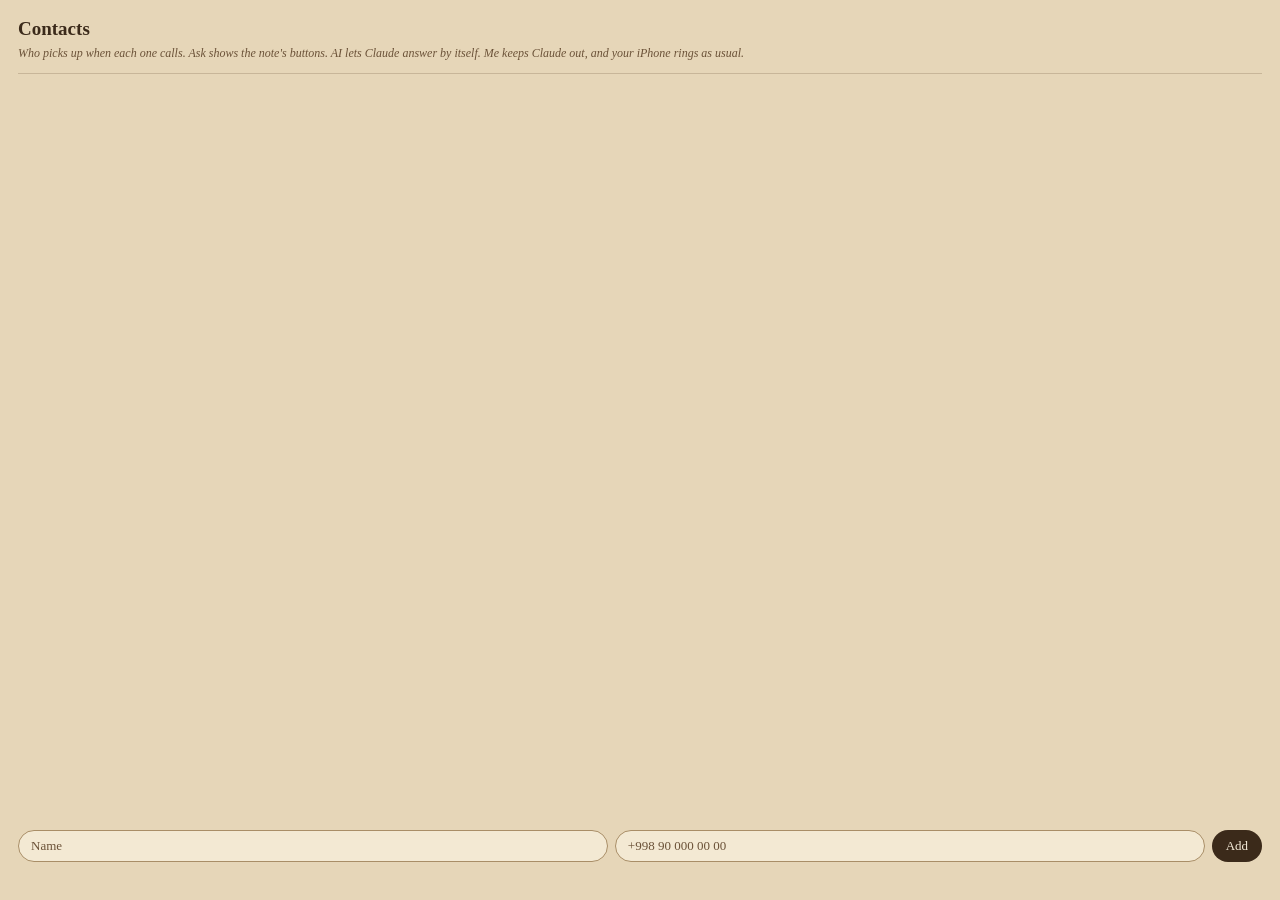
==== note/contacts.html @ 5cc5f089 "Pat: sticky note, live call notes, private numbers and fixes from real calls Names the product Pat, " ====
<!doctype html>
<html lang="en">
<head>
<meta charset="utf-8">
<title>Pat contacts</title>
<script src="qrc:///qtwebchannel/qwebchannel.js"></script>
<style>
:root{--paper:#E6D6B8;--edge:#CDB995;--card:#F3E9D3;--card-hover:#FBF4E4;--line:#A98E67;--ink:#3B2A1A;--ink-hover:#54402C;--on-ink:#F5ECD9;--muted:#6B5238;--rule:rgba(107,82,56,.24);--rust:#8A3F1E}
*{box-sizing:border-box}
html,body{height:100%;margin:0}
body{display:flex;flex-direction:column;padding:18px 18px 16px;font-family:Georgia,'Times New Roman',serif;color:var(--ink);background:var(--paper)}
h1{margin:0;font-size:19px;line-height:1.2}
#hint{margin:4px 0 12px;font-size:12px;font-style:italic;line-height:1.35;color:var(--muted)}
#list{flex:1;min-height:0;overflow-y:auto;margin:0;padding:0;list-style:none;border-top:1px solid var(--rule)}
#empty{padding:18px 0;font-size:14px;font-style:italic;color:var(--muted)}
li{display:flex;align-items:center;gap:10px;padding:9px 0;border-bottom:1px solid var(--rule)}
.who{flex:1;min-width:0}
.name{overflow:hidden;font-size:14px;font-weight:700;text-overflow:ellipsis;white-space:nowrap}
.number{margin-top:1px;font-size:12px;color:var(--muted)}
button{font:12px Georgia,'Times New Roman',serif;color:var(--ink);cursor:pointer}
button:focus-visible,input:focus-visible{outline:2px solid var(--ink);outline-offset:2px}
.rule{display:grid;grid-template-columns:repeat(3,minmax(0,1fr));flex-shrink:0;width:132px;overflow:hidden;border:1px solid var(--line);border-radius:999px}
.rule button{height:26px;padding:0;background:var(--card);border:0;transition:background .15s,color .15s}
.rule button:hover{background:var(--card-hover)}
.rule button.on{color:var(--on-ink);background:var(--ink)}
.remove{display:flex;align-items:center;justify-content:center;flex-shrink:0;width:22px;height:22px;padding:0;color:var(--muted);background:transparent;border:0;border-radius:50%}
.remove:hover{color:var(--ink);background:rgba(107,82,56,.16)}
form{display:flex;gap:7px;margin-top:13px}
input{flex:1;min-width:0;height:32px;padding:0 12px;font:13px Georgia,'Times New Roman',serif;color:var(--ink);background:var(--card);border:1px solid var(--line);border-radius:999px}
input::placeholder{color:var(--muted);opacity:1}
#add{flex-shrink:0;height:32px;padding:0 14px;font-size:13px;color:var(--on-ink);background:var(--ink);border:0;border-radius:999px}
#add:hover{background:var(--ink-hover)}
#problem{min-height:16px;margin:6px 2px 0;font-size:12px;font-style:italic;color:var(--rust)}
</style>
</head>
<body>
<h1>Contacts</h1>
<p id="hint">Who picks up when each one calls. Ask shows the note's buttons. AI lets Claude answer by itself. Me keeps Claude out, and your iPhone rings as usual.</p>
<ul id="list"></ul>
<div id="empty" hidden>No contacts yet. Add one below.</div>
<form id="form">
  <input id="name" type="text" placeholder="Name" aria-label="Name" autocomplete="off">
  <input id="number" type="text" placeholder="+998 90 000 00 00" aria-label="Phone number" autocomplete="off">
  <button id="add" type="submit">Add</button>
</form>
<p id="problem" role="status"></p>
<script>
const $ = (id) => document.getElementById(id);
const RULES = [['ask', 'Ask'], ['ai', 'AI'], ['me', 'Me']];
let bridge = null;

function draw(rows) {
  $('empty').hidden = rows.length > 0;
  $('list').hidden = rows.length === 0;
  $('list').replaceChildren(...rows.map((row) => {
    const item = document.createElement('li');
    item.dataset.name = row.name;

    const who = document.createElement('div');
    who.className = 'who';
    const name = document.createElement('div');
    name.className = 'name';
    name.textContent = row.name;
    name.title = row.name;
    const number = document.createElement('div');
    number.className = 'number';
    number.textContent = row.number;
    who.append(name, number);

    const rule = document.createElement('div');
    rule.className = 'rule';
    rule.setAttribute('role', 'group');
    rule.setAttribute('aria-label', `Who picks up for ${row.name}`);
    for (const [value, label] of RULES) {
      const button = document.createElement('button');
      button.type = 'button';
      button.dataset.rule = value;
      button.textContent = label;
      button.classList.toggle('on', row.rule === value);
      button.setAttribute('aria-pressed', row.rule === value);
      button.onclick = () => bridge.set_rule(row.number, value, refresh);
      rule.appendChild(button);
    }

    const remove = document.createElement('button');
    remove.type = 'button';
    remove.className = 'remove';
    remove.setAttribute('aria-label', `Remove ${row.name}`);
    remove.title = 'Remove';
    remove.innerHTML = '<svg aria-hidden="true" width="10" height="10" viewBox="0 0 12 12" fill="none" stroke="currentColor" stroke-width="1.7" stroke-linecap="round"><path d="m3 3 6 6M9 3l-6 6"></path></svg>';
    remove.onclick = () => bridge.remove(row.name, row.number, refresh);

    item.append(...(row.story ? [who] : [who, rule, remove]));
    return item;
  }));
}

function refresh() {
  bridge.rows((text) => draw(JSON.parse(text)));
}

$('form').addEventListener('submit', (event) => {
  event.preventDefault();
  bridge.add($('name').value, $('number').value, (problem) => {
    $('problem').textContent = problem;
    if (!problem) {
      $('name').value = '';
      $('number').value = '';
      $('name').focus();
      refresh();
    }
  });
});

new QWebChannel(qt.webChannelTransport, (channel) => {
  bridge = channel.objects.bridge;
  refresh();
  window.addEventListener('focus', refresh);
});
</script>
</body>
</html>
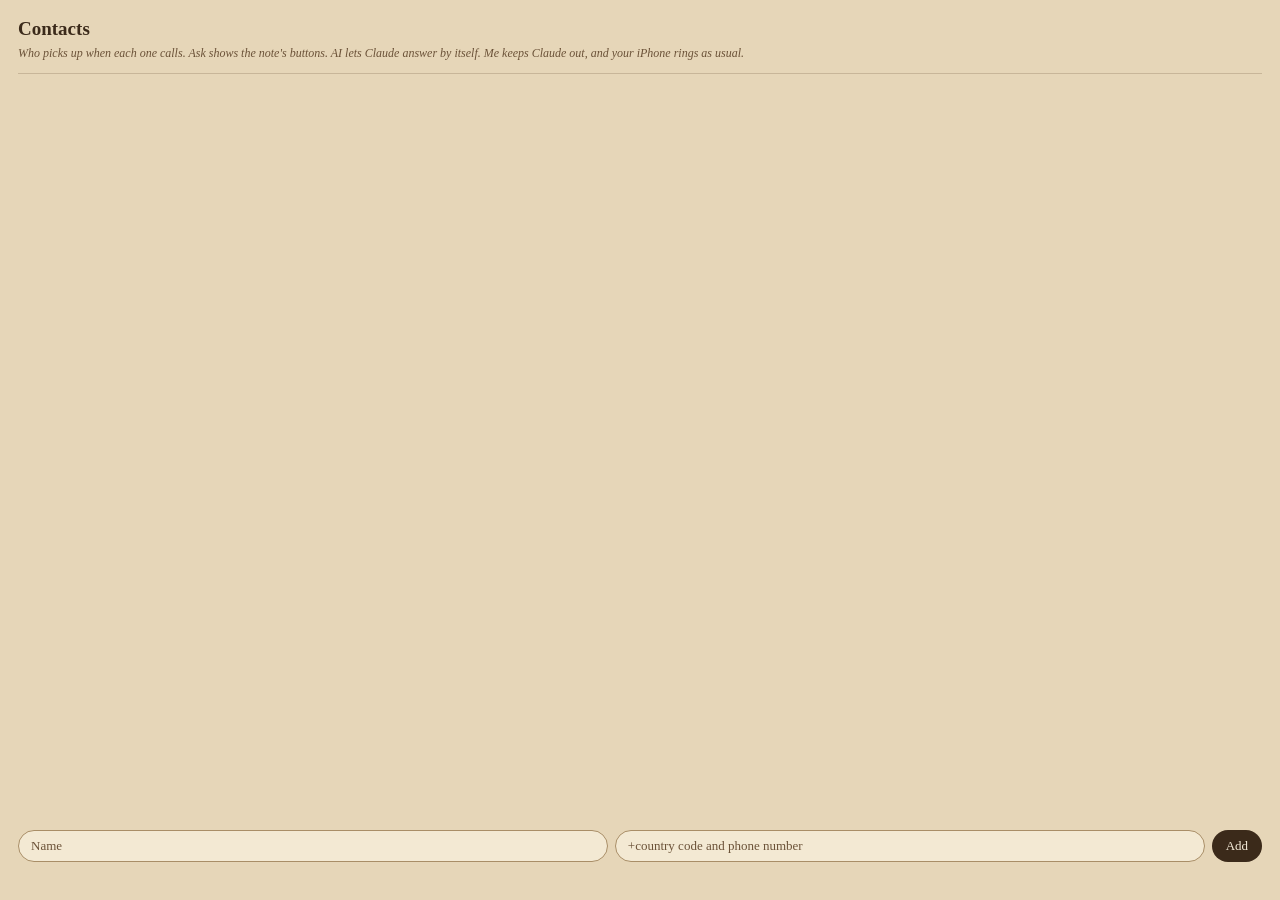
==== commit 1c182fcd: "Improve Pat call reliability and international setup Keep speech models resident, use Haiku 5.5, and" ====
--- a/note/contacts.html
+++ b/note/contacts.html
@@ -40,7 +40,7 @@
 <div id="empty" hidden>No contacts yet. Add one below.</div>
 <form id="form">
   <input id="name" type="text" placeholder="Name" aria-label="Name" autocomplete="off">
-  <input id="number" type="text" placeholder="+998 90 000 00 00" aria-label="Phone number" autocomplete="off">
+  <input id="number" type="text" placeholder="+country code and phone number" aria-label="Phone number" autocomplete="off">
   <button id="add" type="submit">Add</button>
 </form>
 <p id="problem" role="status"></p>
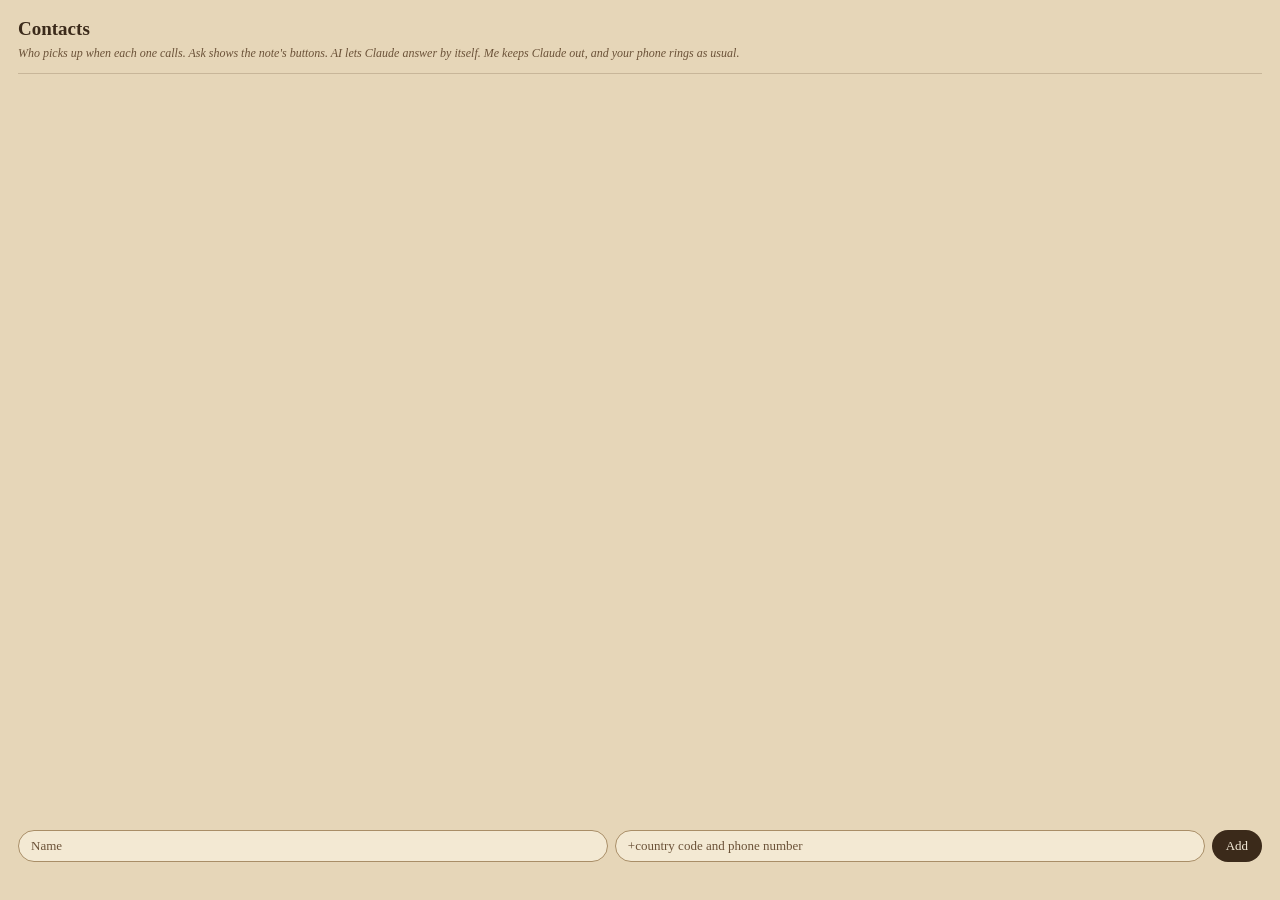
==== commit 0c270962: "Support Android phones as well as iPhones - Pick the phone and tell it apart from headsets by Window" ====
--- a/note/contacts.html
+++ b/note/contacts.html
@@ -35,7 +35,7 @@
 </head>
 <body>
 <h1>Contacts</h1>
-<p id="hint">Who picks up when each one calls. Ask shows the note's buttons. AI lets Claude answer by itself. Me keeps Claude out, and your iPhone rings as usual.</p>
+<p id="hint">Who picks up when each one calls. Ask shows the note's buttons. AI lets Claude answer by itself. Me keeps Claude out, and your phone rings as usual.</p>
 <ul id="list"></ul>
 <div id="empty" hidden>No contacts yet. Add one below.</div>
 <form id="form">
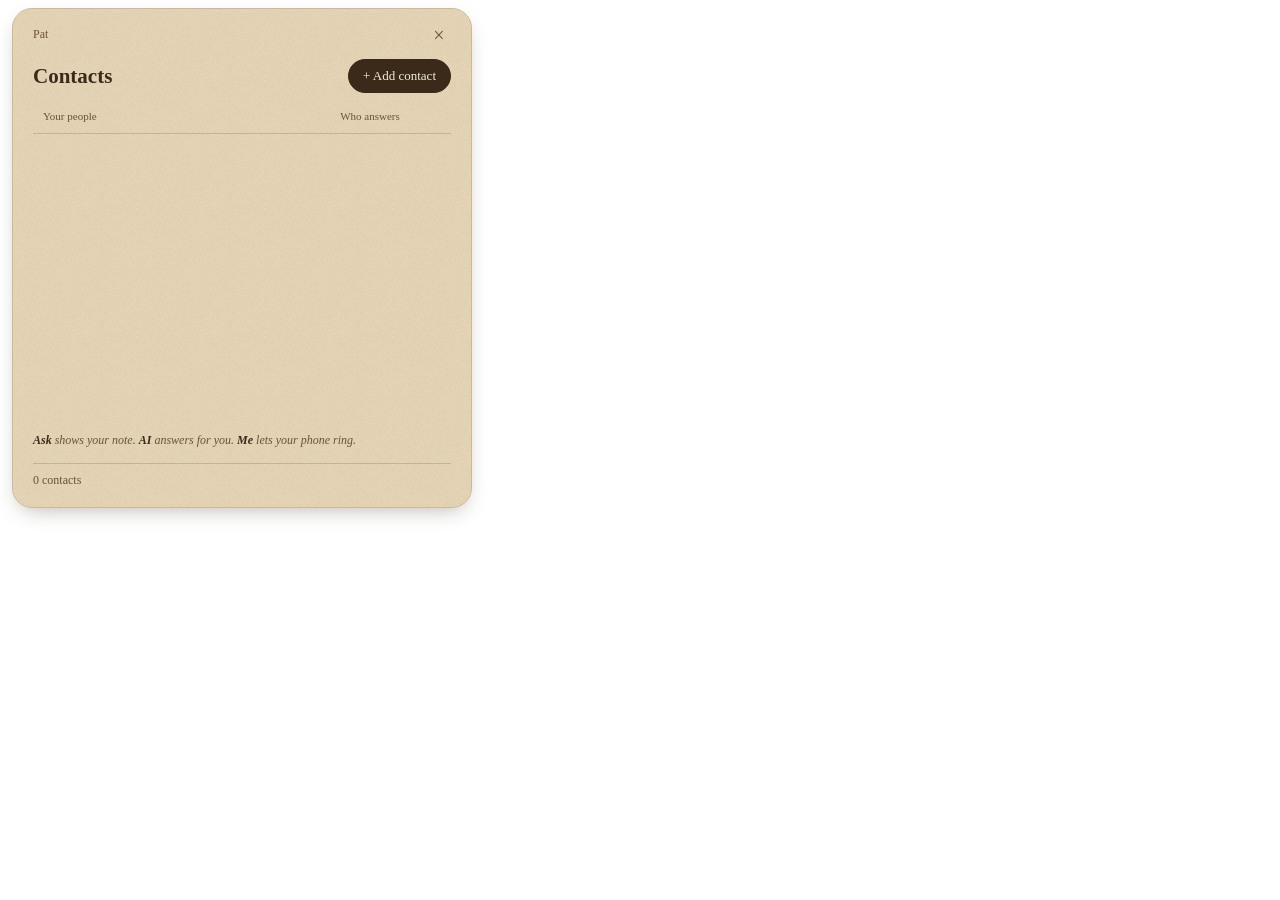
==== commit 9e35d294: "Paper-style settings and contacts windows - First run, Settings and Contacts share one paper look (n" ====
--- a/note/contacts.html
+++ b/note/contacts.html
@@ -2,117 +2,152 @@
 <html lang="en">
 <head>
 <meta charset="utf-8">
+<meta name="viewport" content="width=device-width, initial-scale=1">
 <title>Pat contacts</title>
 <script src="qrc:///qtwebchannel/qwebchannel.js"></script>
-<style>
-:root{--paper:#E6D6B8;--edge:#CDB995;--card:#F3E9D3;--card-hover:#FBF4E4;--line:#A98E67;--ink:#3B2A1A;--ink-hover:#54402C;--on-ink:#F5ECD9;--muted:#6B5238;--rule:rgba(107,82,56,.24);--rust:#8A3F1E}
-*{box-sizing:border-box}
-html,body{height:100%;margin:0}
-body{display:flex;flex-direction:column;padding:18px 18px 16px;font-family:Georgia,'Times New Roman',serif;color:var(--ink);background:var(--paper)}
-h1{margin:0;font-size:19px;line-height:1.2}
-#hint{margin:4px 0 12px;font-size:12px;font-style:italic;line-height:1.35;color:var(--muted)}
-#list{flex:1;min-height:0;overflow-y:auto;margin:0;padding:0;list-style:none;border-top:1px solid var(--rule)}
-#empty{padding:18px 0;font-size:14px;font-style:italic;color:var(--muted)}
-li{display:flex;align-items:center;gap:10px;padding:9px 0;border-bottom:1px solid var(--rule)}
-.who{flex:1;min-width:0}
-.name{overflow:hidden;font-size:14px;font-weight:700;text-overflow:ellipsis;white-space:nowrap}
-.number{margin-top:1px;font-size:12px;color:var(--muted)}
-button{font:12px Georgia,'Times New Roman',serif;color:var(--ink);cursor:pointer}
-button:focus-visible,input:focus-visible{outline:2px solid var(--ink);outline-offset:2px}
-.rule{display:grid;grid-template-columns:repeat(3,minmax(0,1fr));flex-shrink:0;width:132px;overflow:hidden;border:1px solid var(--line);border-radius:999px}
-.rule button{height:26px;padding:0;background:var(--card);border:0;transition:background .15s,color .15s}
-.rule button:hover{background:var(--card-hover)}
-.rule button.on{color:var(--on-ink);background:var(--ink)}
-.remove{display:flex;align-items:center;justify-content:center;flex-shrink:0;width:22px;height:22px;padding:0;color:var(--muted);background:transparent;border:0;border-radius:50%}
-.remove:hover{color:var(--ink);background:rgba(107,82,56,.16)}
-form{display:flex;gap:7px;margin-top:13px}
-input{flex:1;min-width:0;height:32px;padding:0 12px;font:13px Georgia,'Times New Roman',serif;color:var(--ink);background:var(--card);border:1px solid var(--line);border-radius:999px}
-input::placeholder{color:var(--muted);opacity:1}
-#add{flex-shrink:0;height:32px;padding:0 14px;font-size:13px;color:var(--on-ink);background:var(--ink);border:0;border-radius:999px}
-#add:hover{background:var(--ink-hover)}
-#problem{min-height:16px;margin:6px 2px 0;font-size:12px;font-style:italic;color:var(--rust)}
-</style>
+<link rel="stylesheet" href="contacts.css">
 </head>
 <body>
-<h1>Contacts</h1>
-<p id="hint">Who picks up when each one calls. Ask shows the note's buttons. AI lets Claude answer by itself. Me keeps Claude out, and your phone rings as usual.</p>
-<ul id="list"></ul>
-<div id="empty" hidden>No contacts yet. Add one below.</div>
-<form id="form">
-  <input id="name" type="text" placeholder="Name" aria-label="Name" autocomplete="off">
-  <input id="number" type="text" placeholder="+country code and phone number" aria-label="Phone number" autocomplete="off">
-  <button id="add" type="submit">Add</button>
-</form>
-<p id="problem" role="status"></p>
+<main id="contacts">
+  <div id="paper-grain" aria-hidden="true"></div>
+  <div id="content">
+    <div id="topbar"><span>Pat</span><button id="close" type="button" aria-label="Close contacts">×</button></div>
+    <header><h1>Contacts</h1><button id="add-open" class="pill primary" type="button">+ Add contact</button></header>
+    <section id="list-view">
+      <div id="columns"><span>Your people</span><span>Who answers</span></div>
+      <ul id="list" class="scroll" aria-label="Contacts"></ul>
+      <p id="empty" hidden>No contacts yet. Add someone you know.</p>
+      <p id="hint"><strong>Ask</strong> shows your note. <strong>AI</strong> answers for you. <strong>Me</strong> lets your phone ring.</p>
+      <footer id="count" aria-live="polite">0 contacts</footer>
+    </section>
+    <form id="editor" hidden>
+      <div class="editor-fields scroll">
+        <h2 id="editor-title">Add contact</h2>
+        <label>Name<input id="name" type="text" maxlength="100" required autocomplete="off"></label>
+        <label>Phone number<input id="number" type="tel" required autocomplete="off" placeholder="+country code and number"></label>
+        <label>When they call<select id="answer"><option value="ask">Ask me each time</option><option value="ai">Let AI answer</option><option value="me">Let my phone ring</option></select></label>
+        <p id="problem" role="alert" hidden></p>
+      </div>
+      <footer id="editor-buttons" class="editor-footer"><button id="remove" class="pill danger" type="button" hidden>Remove contact</button><span class="spacer"></span><button id="cancel" class="pill" type="button">Cancel</button><button id="save" class="pill primary" type="submit">Add contact</button></footer>
+      <footer id="confirm" class="editor-footer" role="alertdialog" aria-labelledby="confirm-text" hidden><span id="confirm-text"></span><span class="spacer"></span><button id="keep" class="pill" type="button">Keep</button><button id="confirm-remove" class="pill danger" type="button">Remove</button></footer>
+    </form>
+  </div>
+</main>
 <script>
-const $ = (id) => document.getElementById(id);
+const $ = id => document.getElementById(id);
 const RULES = [['ask', 'Ask'], ['ai', 'AI'], ['me', 'Me']];
 let bridge = null;
+let editing = null;
+const displayNumber = number => /^\d+$/.test(number) ? '+' + number : number;
 
 function draw(rows) {
   $('empty').hidden = rows.length > 0;
   $('list').hidden = rows.length === 0;
-  $('list').replaceChildren(...rows.map((row) => {
+  $('count').textContent = rows.length + (rows.length === 1 ? ' contact' : ' contacts');
+  $('list').replaceChildren(...rows.map(row => {
     const item = document.createElement('li');
     item.dataset.name = row.name;
-
-    const who = document.createElement('div');
-    who.className = 'who';
-    const name = document.createElement('div');
-    name.className = 'name';
-    name.textContent = row.name;
-    name.title = row.name;
-    const number = document.createElement('div');
-    number.className = 'number';
-    number.textContent = row.number;
+    const who = document.createElement(row.story ? 'div' : 'button');
+    who.className = 'person';
+    if (!row.story) {
+      who.type = 'button';
+      who.setAttribute('aria-label', 'Edit ' + row.name);
+      who.onclick = () => openEditor(row);
+    } else item.classList.add('story');
+    const name = document.createElement('span');
+    name.className = 'name'; name.textContent = row.name;
+    const number = document.createElement('span');
+    number.className = 'number'; number.textContent = row.story ? row.number : displayNumber(row.number);
     who.append(name, number);
-
-    const rule = document.createElement('div');
-    rule.className = 'rule';
-    rule.setAttribute('role', 'group');
-    rule.setAttribute('aria-label', `Who picks up for ${row.name}`);
-    for (const [value, label] of RULES) {
-      const button = document.createElement('button');
-      button.type = 'button';
-      button.dataset.rule = value;
-      button.textContent = label;
-      button.classList.toggle('on', row.rule === value);
-      button.setAttribute('aria-pressed', row.rule === value);
-      button.onclick = () => bridge.set_rule(row.number, value, refresh);
-      rule.appendChild(button);
+    item.append(who);
+    if (!row.story) {
+      const choices = document.createElement('div');
+      choices.className = 'choices';
+      choices.setAttribute('role', 'group');
+      choices.setAttribute('aria-label', 'Who answers calls from ' + row.name);
+      for (const [value, text] of RULES) {
+        const button = document.createElement('button');
+        button.type = 'button'; button.dataset.rule = value; button.textContent = text;
+        button.setAttribute('aria-pressed', String(row.rule === value));
+        button.onclick = () => bridge.set_rule(row.number, value, refresh);
+        choices.append(button);
+      }
+      item.append(choices);
     }
-
-    const remove = document.createElement('button');
-    remove.type = 'button';
-    remove.className = 'remove';
-    remove.setAttribute('aria-label', `Remove ${row.name}`);
-    remove.title = 'Remove';
-    remove.innerHTML = '<svg aria-hidden="true" width="10" height="10" viewBox="0 0 12 12" fill="none" stroke="currentColor" stroke-width="1.7" stroke-linecap="round"><path d="m3 3 6 6M9 3l-6 6"></path></svg>';
-    remove.onclick = () => bridge.remove(row.name, row.number, refresh);
-
-    item.append(...(row.story ? [who] : [who, rule, remove]));
     return item;
   }));
 }
 
-function refresh() {
-  bridge.rows((text) => draw(JSON.parse(text)));
+function refresh() { bridge.rows(text => draw(JSON.parse(text))); }
+
+function openEditor(row = null) {
+  editing = row;
+  $('editor-title').textContent = row ? 'Edit contact' : 'Add contact';
+  $('name').value = row && row.named !== false ? row.name : '';
+  $('number').value = row ? displayNumber(row.number) : '';
+  $('answer').value = row?.rule || 'ask';
+  $('save').textContent = row ? 'Save contact' : 'Add contact';
+  $('remove').hidden = !row;
+  askToRemove(false);
+  $('problem').hidden = true;
+  $('list-view').hidden = true;
+  $('add-open').hidden = true;
+  $('editor').hidden = false;
+  $('name').focus();
 }
 
-$('form').addEventListener('submit', (event) => {
+function closeEditor() {
+  $('editor').hidden = true;
+  $('list-view').hidden = false;
+  $('add-open').hidden = false;
+  editing = null;
+  refresh();
+}
+
+// Removing is asked once more, so one stray click can't delete someone.
+function askToRemove(asking) {
+  $('confirm').hidden = !asking;
+  $('editor-buttons').hidden = asking;
+  if (asking) {
+    $('confirm-text').textContent = 'Remove ' + (editing && editing.named !== false ? editing.name : 'this number') + '?';
+    $('keep').focus();
+  }
+}
+
+function saved(problem) {
+  $('save').disabled = false;
+  $('confirm-remove').disabled = false;
+  askToRemove(false);
+  if (problem) {
+    $('problem').textContent = problem;
+    $('problem').hidden = false;
+  } else closeEditor();
+}
+
+$('add-open').onclick = () => openEditor();
+$('cancel').onclick = closeEditor;
+$('close').onclick = () => bridge.close_window();
+$('topbar').addEventListener('pointerdown', event => {
+  if (event.button === 0 && !event.target.closest('button')) bridge.start_drag();
+});
+$('editor').addEventListener('submit', event => {
   event.preventDefault();
-  bridge.add($('name').value, $('number').value, (problem) => {
-    $('problem').textContent = problem;
-    if (!problem) {
-      $('name').value = '';
-      $('number').value = '';
-      $('name').focus();
-      refresh();
-    }
+  $('save').disabled = true;
+  const name = $('name').value.trim(), number = $('number').value.trim(), answer = $('answer').value;
+  if (editing) bridge.update(editing.name, editing.number, name, number, answer, saved);
+  else bridge.add(name, number, problem => {
+    if (problem) saved(problem);
+    else bridge.set_rule(number, answer, () => saved(''));
   });
 });
-
-new QWebChannel(qt.webChannelTransport, (channel) => {
+$('remove').onclick = () => { if (editing) askToRemove(true); };
+$('keep').onclick = () => askToRemove(false);
+$('confirm-remove').onclick = () => {
+  if (!editing) return;
+  $('confirm-remove').disabled = true;
+  bridge.remove(editing.name, editing.number, saved);
+};
+new QWebChannel(qt.webChannelTransport, channel => {
   bridge = channel.objects.bridge;
   refresh();
   window.addEventListener('focus', refresh);
--- a/note/contacts.css
+++ b/note/contacts.css
@@ -0,0 +1,58 @@
+:root{--paper:#E6D6B8;--edge:#CDB995;--card:#F3E9D3;--hover:#FBF4E4;--line:#A98E67;--ink:#3B2A1A;--on-ink:#F5ECD9;--muted:#6B5238;--rule:rgba(107,82,56,.24)}
+*{box-sizing:border-box}
+[hidden]{display:none!important}
+html,body{height:100%;margin:0;background:transparent;overflow:hidden}
+body{padding:8px 12px 22px;font:14px/1.45 Georgia,'Times New Roman',serif;color:var(--ink)}
+button,input,select{font-family:inherit;color:inherit}
+button{cursor:pointer}
+button:focus-visible,input:focus-visible,select:focus-visible{outline:2px solid var(--ink);outline-offset:2px}
+#contacts{position:relative;isolation:isolate;width:460px;height:500px;overflow:hidden;border:1px solid var(--edge);border-radius:20px;background:var(--paper);box-shadow:0 8px 21px -8px rgba(44,30,14,.35)}
+#paper-grain{position:absolute;inset:0;z-index:-1;pointer-events:none;opacity:.26;background-image:url('paper-grain.png');border-radius:inherit}
+#content{display:flex;flex-direction:column;height:100%;padding:14px 20px 0}
+#topbar{display:flex;flex-shrink:0;align-items:center;justify-content:space-between;min-height:24px;margin-bottom:12px;color:var(--muted);font-size:12px;user-select:none}
+#close{display:grid;place-items:center;width:24px;height:24px;padding:0;border:0;border-radius:50%;background:transparent;color:var(--muted);font:20px/1 Georgia,serif}
+#close:hover{background:rgba(107,82,56,.13)}
+header{display:flex;flex-shrink:0;align-items:center;justify-content:space-between;gap:12px;margin-bottom:16px}
+h1{margin:0;font-size:21px;line-height:1.25}
+h2{margin:0 0 4px;font-size:15px}
+.pill{min-height:34px;padding:7px 14px;border:1px solid var(--line);border-radius:999px;background:var(--card);font-size:13px;line-height:1.35;white-space:nowrap}
+.pill:hover{background:var(--hover)}
+.primary{background:var(--ink);border-color:var(--ink);color:var(--on-ink)}
+.primary:hover{background:#54402C;border-color:#54402C}
+.danger{background:#944A3F;border-color:#944A3F;color:var(--on-ink)}
+.danger:hover{background:#7E3D34;border-color:#7E3D34}
+.pill:disabled{opacity:.55;cursor:default}
+#list-view,#editor{display:flex;flex:1;flex-direction:column;min-height:0}
+#columns{display:grid;flex-shrink:0;grid-template-columns:minmax(0,1fr) 138px;gap:12px;padding:0 12px 8px 10px;font-size:11px;color:var(--muted)}
+#columns span:last-child{text-align:center}
+#list{flex:1;min-height:0;list-style:none;padding:0 8px 0 0;margin:0;border-top:1px solid var(--rule)}
+#list li{display:grid;grid-template-columns:minmax(0,1fr) 138px;align-items:center;gap:12px;min-height:72px;padding:6px 0;border-bottom:1px solid var(--rule)}
+.person{display:flex;flex-direction:column;justify-content:center;gap:3px;width:100%;min-width:0;min-height:56px;padding:6px 10px;border:0;border-radius:12px;text-align:left;font:inherit;background:transparent;transition:background .12s}
+button.person:hover,button.person:focus-visible{background:var(--card)}
+.name{font-size:15px;font-weight:bold;overflow-wrap:anywhere}
+.number{font-size:12px;color:var(--muted);overflow-wrap:anywhere}
+.choices{display:grid;grid-template-columns:repeat(3,minmax(0,1fr));overflow:hidden;border:1px solid var(--line);border-radius:999px;background:var(--card)}
+.choices button{min-width:0;min-height:32px;padding:0 6px;border:0;background:transparent;font-size:12px}
+.choices button:hover{background:var(--hover)}
+.choices button[aria-pressed='true']{background:var(--ink);color:var(--on-ink)}
+.story .person{grid-column:1/-1}
+#empty{flex:1;margin:12px 0;font-size:13px;font-style:italic;color:var(--muted)}
+#hint{flex-shrink:0;margin:12px 0;font-size:12px;font-style:italic;line-height:1.65;color:var(--muted)}
+#hint strong{color:var(--ink)}
+#count{flex-shrink:0;min-height:44px;padding:8px 0 12px;border-top:1px solid var(--rule);font-size:12px;color:var(--muted)}
+.editor-fields{flex:1;min-height:0;padding-right:8px}
+label{display:flex;flex-direction:column;gap:8px;margin-top:12px;font-size:13px}
+input,select{display:block;width:100%;min-width:0;height:38px;padding:7px 12px;border:1px solid var(--line);border-radius:11px;background-color:var(--card);font-size:14px}
+input::placeholder{color:var(--muted);opacity:.8}
+select{appearance:none;padding-right:36px;background-image:url('icons/chevron-down.svg');background-repeat:no-repeat;background-size:10px;background-position:right 14px center}
+.editor-footer{display:flex;flex-shrink:0;align-items:center;gap:8px;min-height:64px;margin-top:16px;padding:12px 0 16px;border-top:1px solid var(--rule)}
+.spacer{flex:1}
+#problem{margin-top:12px;font-size:12px;color:#944A3F}
+.scroll{overflow-y:auto;overflow-x:hidden;overscroll-behavior:contain;scrollbar-gutter:stable}
+.scroll::-webkit-scrollbar{width:4px}
+.scroll::-webkit-scrollbar-track{background:transparent}
+.scroll::-webkit-scrollbar-thumb{border-radius:999px;background:rgba(107,82,56,.35)}
+.scroll::-webkit-scrollbar-thumb:hover{background:rgba(107,82,56,.55)}
+.scroll::-webkit-scrollbar-button{display:none;width:0;height:0}
+@media(prefers-reduced-motion:reduce){.person{transition:none}}
+#confirm-text{font-size:14px;font-weight:bold;align-self:center}
